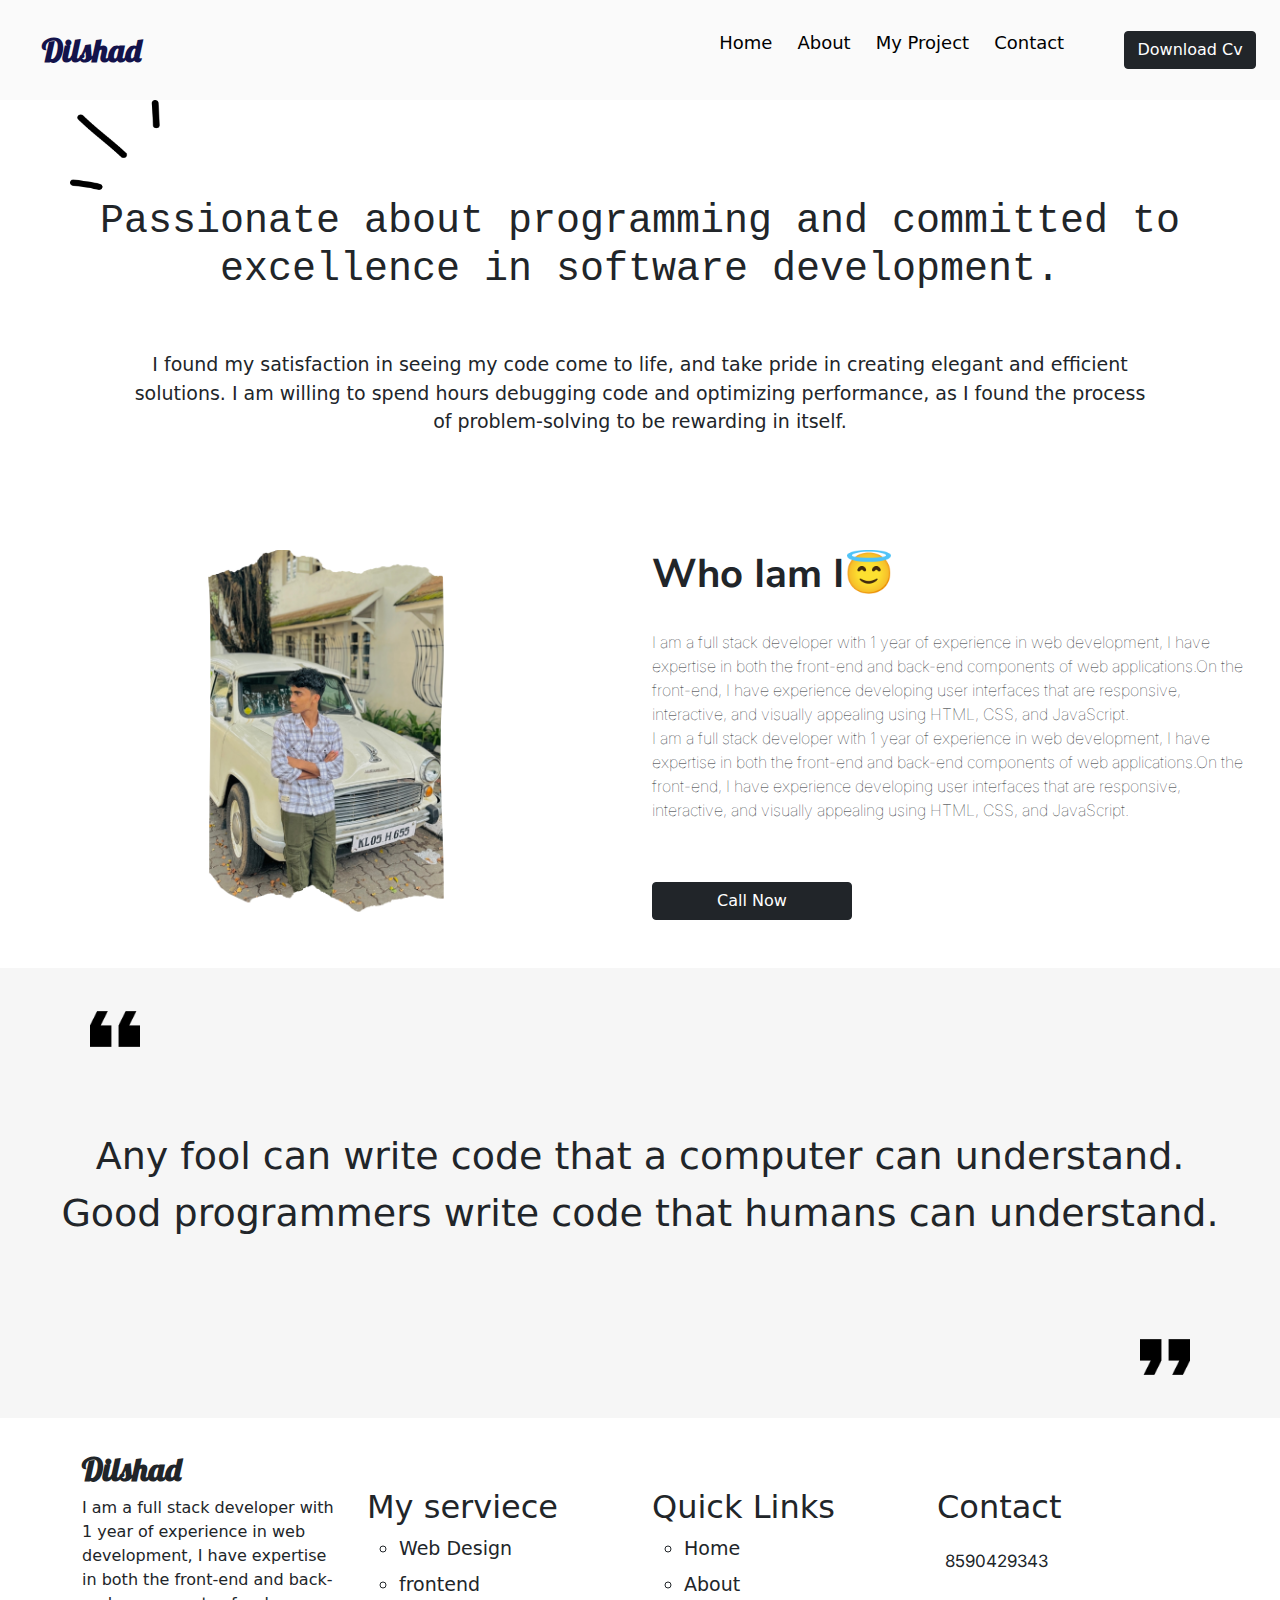
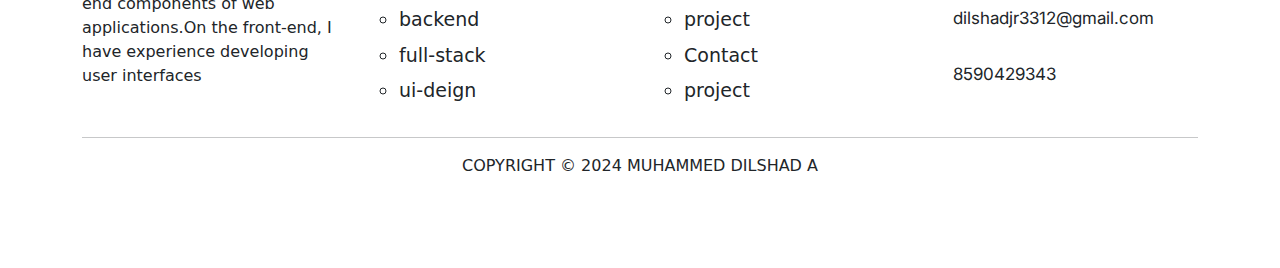
==== about.html @ 3cc93b7a "Add files via upload" ====
<!DOCTYPE html>
<html lang="en">

<head>
    <meta charset="UTF-8">
    <meta name="viewport" content="width=device-width, initial-scale=1.0">
    <title>Document</title>
    <link rel="stylesheet" href="about.css">
    <link rel="stylesheet" href="css/bootstrap.css">




    <link rel="stylesheet" href="https://cdnjs.cloudflare.com/ajax/libs/font-awesome/6.5.1/css/all.min.css"
        integrity="sha512-DTOQO9RWCH3ppGqcWaEA1BIZOC6xxalwEsw9c2QQeAIftl+Vegovlnee1c9QX4TctnWMn13TZye+giMm8e2LwA=="
        crossorigin="anonymous" referrerpolicy="no-referrer" />

    <link rel="preconnect" href="https://fonts.googleapis.com">
    <link rel="preconnect" href="https://fonts.gstatic.com" crossorigin>
    <link href="https://fonts.googleapis.com/css2?family=Inter&family=Nunito+Sans:opsz@6..12&family=Viga&display=swap"
        rel="stylesheet">

    <link rel="preconnect" href="https://fonts.googleapis.com">
    <link rel="preconnect" href="https://fonts.gstatic.com" crossorigin>
    <link
        href="https://fonts.googleapis.com/css2?family=Inter&family=Lobster&family=Nunito+Sans:opsz@6..12&family=Viga&display=swap"
        rel="stylesheet">

</head>

<body>
    <!-- navabr -->
    <nav class="container-fluid ">
        <div class="row  d-flex  align-items-center h-100">
            <div class="logo col col-md-3 col-lg-6 text-capitalize fw-bolder  ">dilshad</div>
            <div class="menuImg  col d-flex d-md-none justify-content-end ">
                <img id="menuBtn" src="images/menu.png " alt="">
            </div>
            <div class="Content col  d-none d-md-flex  h-100 align-items-center gap-5 justify-content-evenly ">
                <div class="links d-flex ">

                    <a href="/"> <p class="text-capitalize">Home</p> </a>
                    <a href="about.html">  <p class="text-capitalize">About</p> </a>
                    <a href="Project.html">   <p class="text-capitalize">My Project</p> </a>
                    <a href="Contact.html">  <p class="text-capitalize">Contact</p> </a>
                </div>
                <button type="button" class="btn btn-dark btn-dark-outline  text-capitalize ">Download cv</button>


            </div>
        </div>
    </nav>
    <!-- navbar end -->

    <!-- passoin -->
    <div class="passion  position-relative container d-flex flex-column gap-5 align-items-center justify-content-center">
        <img class="img-fluid arrowpassion" src="images/arrow.png" alt="">
        <h3 class="text-center headerPassion">Passionate about programming and committed to excellence in software
            development.</h3>
        <p class="passionInfo text-center px-5">I found my satisfaction in seeing my code come to life, and take pride in creating elegant and efficient
            solutions. I am willing to spend hours debugging code and optimizing performance, as I found the process of
            problem-solving to be rewarding in itself.</p>
    </div>

    <!-- passoinEnd -->

        <!-- Aboutme -->
        <section class="aboutMe container-fluid mt-5 mt-md-0 d-flex justify-content-center">
            <div class="row   w-100 h-100 ">

                <div class="imgWrapper   d-none d-md-flex item h-75 col  align-items-center justify-content-center">
                    <img class="img-fluid" src="images/me.png" alt="">
                </div>
                <div class="AboutInfo col d-flex flex-column  gap-4">
                    <h3 class="fw-bold ">Who Iam I😇</h3>
    
                    <p>I am a full stack developer with 1 year of experience in web development, I have expertise in both
                        the
                        front-end and back-end components of web applications.On the front-end, I have experience developing
                        user interfaces that are responsive, interactive, and visually appealing using HTML, CSS, and
                        JavaScript. <br>
                        I am a full stack developer with 1 year of experience in web development, I have expertise in both
                        the front-end and back-end components of web applications.On the front-end, I have experience
                        developing user interfaces that are responsive, interactive, and visually appealing using HTML, CSS,
                        and JavaScript.</p>
                    <button type="button" class="btn btn-dark btn-dark-outline  text-capitalize ">call now</button>
                </div>
            </div>
    
        </section>
        <!-- Aboutme end-->

      

         <!-- quating -->

    <section class="quating container-fluid mt-5 d-flex justify-content-center align-items-center">
        <img src="images/quote.png" class="img-fluid leftQuating " alt="">
        <img src="images/quote.png" class="img-fluid rightQuating " alt="">
        <p class="text-center  mx-5">Any fool can write code that a computer can understand. Good programmers write code
            that humans can
            understand.</p>
    </section>
    <!-- quating -->

    <footer class="container footer">
        <div class="row h-100">
            <div class="col-12 col-md-3  footerLogo d-flex    flex-column justify-content-center">
                <h4 class="text-capitalize fw-bolder mainLogo ">dilshad
                </h4>
                <p>I am a full stack developer with 1 year of experience in web development, I have expertise in both
                    the front-end and back-end components of web applications.On the front-end, I have experience
                    developing user interfaces</p>
            </div>
            <div class="col-12 col-md-3    ">
                <h4 class="text-start myServiece">My serviece</h4>
                <ul class="items ">
                    <li>Web Design</li>
                    <li>frontend</li>
                    <li>backend</li>
                    <li>full-stack</li>
                    <li>ui-deign</li>

                </ul>
            </div>
            <div class="col-12 col-md-3">
                <h4 class="text-start myServiece">Quick Links</h4>
                <ul class="items ">
                    <li>Home</li>
                    <li>About</li>
                    <li>project</li>
                    <li>Contact</li>
                    <li>project</li>

                </ul>
            </div>
            <div class="col-12 col-md-3 d-flex flex-column gap-2 ">
                <h4 class="text-start myServiece"> Contact</h4>
                <div class="watsup      d-flex justify-content-start align-items-center gap-2">
                    <i style="font-size: 28px;" class="fa-brands fa-whatsapp fw-bold "></i>
                    <p>8590429343</p>
                </div>
                <div class="email  d-flex justify-content-start align-items-center gap-3">
                    <i style="font-size: 25px;" class="fa-regular fa-envelope "></i>
                    <p>dilshadjr3312@gmail.com</p>
                </div>
                <div class="phone  d-flex justify-content-start align-items-center gap-3 ">
                    <i style="font-size: 25px;" class="fa-solid fa-phone"></i>
                    <p>8590429343</p>
                </div>

            </div>
        </div>
        <hr>
        <p class="text-center text-uppercase ">Copyright © 2024 Muhammed Dilshad A</p>
    </footer>



    <!-- sideMen -->
    <div class="sideMenu d-md-none " id="sidmenu">
        <div class="row w-100 h-100 d-flex flex-column flex-md-row ">

            <div class="logoContainer  col-3 d-flex align-items-center justify-content-center w-100 mt-4">

                <div class="logoNew  text-capitalize fw-bolder  ">dilshad</div>
                <img id="clodeIcon" src="images/close.png" alt="">
            </div>


            <div class="menuContents d-flex flex-column w-100 align-items-center gap-2  ">
                <a href="/"> <p class="text-capitalize">Home</p> </a>
                   <a href="about.html">  <p class="text-capitalize">About</p> </a>
                   <a href="Project.html">   <p class="text-capitalize">My Project</p> </a>
                   <a href="Contact.html">  <p class="text-capitalize">Contact</p> </a>
            </div>
            <div class="logosSection">

            </div>

        </div>
    </div>







    <script src="js/bootstrap.js"></script>
    <script src="about.js"></script>
</body>

</html>
---- about.css ----
* {
    padding: 0;
    margin: 0;

}

nav {
    background-color: #FAFAFA;
    height: 100px;

}

nav .logo {
    font-family: 'Lobster', sans-serif;
    font-size: 2rem;
    margin-left: 30px;
    color: #13134B;

}
nav p{
    color: black;
}
nav a{
    text-decoration: none;
}
.sideMenu p{
    color: black;
}
.sideMenu a{
    text-decoration: none;
}

.Content :where(p) {
    font-size: 18px;
    margin-left: 25px;
}

.btn-dark-outline {
    /* border: 2px solid #13134B; */
    background-color: #13134B;
    color: white;
}

.btn-dark-outline:hover {
    background-color: white;
    color: #13134B;
    border: 1px solid #13134B;
}

.passion {
    height: 85vh;
}

.passion .headerPassion {
    font-size: 40px;
    font-weight: 400;
    font-family: 'Roboto Mono', monospace;
}
.passion .passionInfo{
    font-size: 19px;
}
.passion .arrowpassion {
    top: 0;
    left: 0;
    width: 70px;
    height: 70px;
    position: absolute;
}


.imgWrapper img {
    max-width: 60%;
    /* -webkit-mask-image: url(images/mytheme.svg);
    -webkit-mask-size: contain;
    -webkit-mask-position: center center;
    -webkit-mask-repeat: no-repeat; */
}

.AboutInfo h3 {
    font-size: 40px;
    font-family: 'Nunito Sans', sans-serif;


}

.AboutInfo p {
    font-weight: lighter;
    margin-left: 0px;
    font-family: 'Inter', sans-serif;
}

.AboutInfo button {
    max-width: 200px;
    margin-top: 20px;
}

.quating{
    position: relative;
    height: 50vh;
    background-color: #F6F6F6;
}
.quating p{
    font-weight: 500;
    font-size: 28px;
    font-family: system-ui, -apple-system, BlinkMacSystemFont, 'Segoe UI', Roboto, Oxygen, Ubuntu, Cantarell, 'Open Sans', 'Helvetica Neue', sans-serif;
}
.quating .leftQuating{
    transform: rotate(180deg);
    position: absolute;
    left: 7%;
    top: 8%;
    width: 50px;
    height: 50px;
    object-fit: cover;
}
.quating .rightQuating {
    position: absolute;
    right: 7%;
    bottom: 8%;
    width: 50px;
    height: 50px;
    object-fit: cover;

}
.footer{
    min-height: 50vh;
}
.footerLogo .mainLogo {
    margin-top: 15px;
    font-family: 'Lobster', sans-serif;
    font-size: 2rem;
    
}
.footer .myServiece{
    font-size: 2rem;
    margin-top: 70px;
}
.footer ul li{
    margin-top: 7px;
    font-size: 19px;
    list-style-type: circle;
}
.footer .watsup,.email,.phone p{
    font-size: 17px;
    margin-top: 7px;
    font-family: 'Inter', sans-serif;

}

.sideMenu {
    position: fixed;
    height: 100vh;
    width: 80%;
    background-color: rgb(245, 245, 245);
    top: 0;
    left: -800px;
    transition: all 0.5s ease;

}

.logoNew {
    font-family: 'Lobster', sans-serif;
    font-size: 2rem;
    margin-left: 30px;
    color: #13134B;
    flex: 2;
}

.menuContents {
    flex: 10;
}

.menuContents p {
    font-weight: 500;
    font-size: 19px;
}

.logosSection {
    flex: 8;
}
@media (min-width: 768px) {
    .passion {
        height: 50vh;
    }
    .quating p{
        font-size: 38px;
    }
    .passion .arrowpassion {
     
        width: 90px;
        height: 90px;
        }
    
     
}
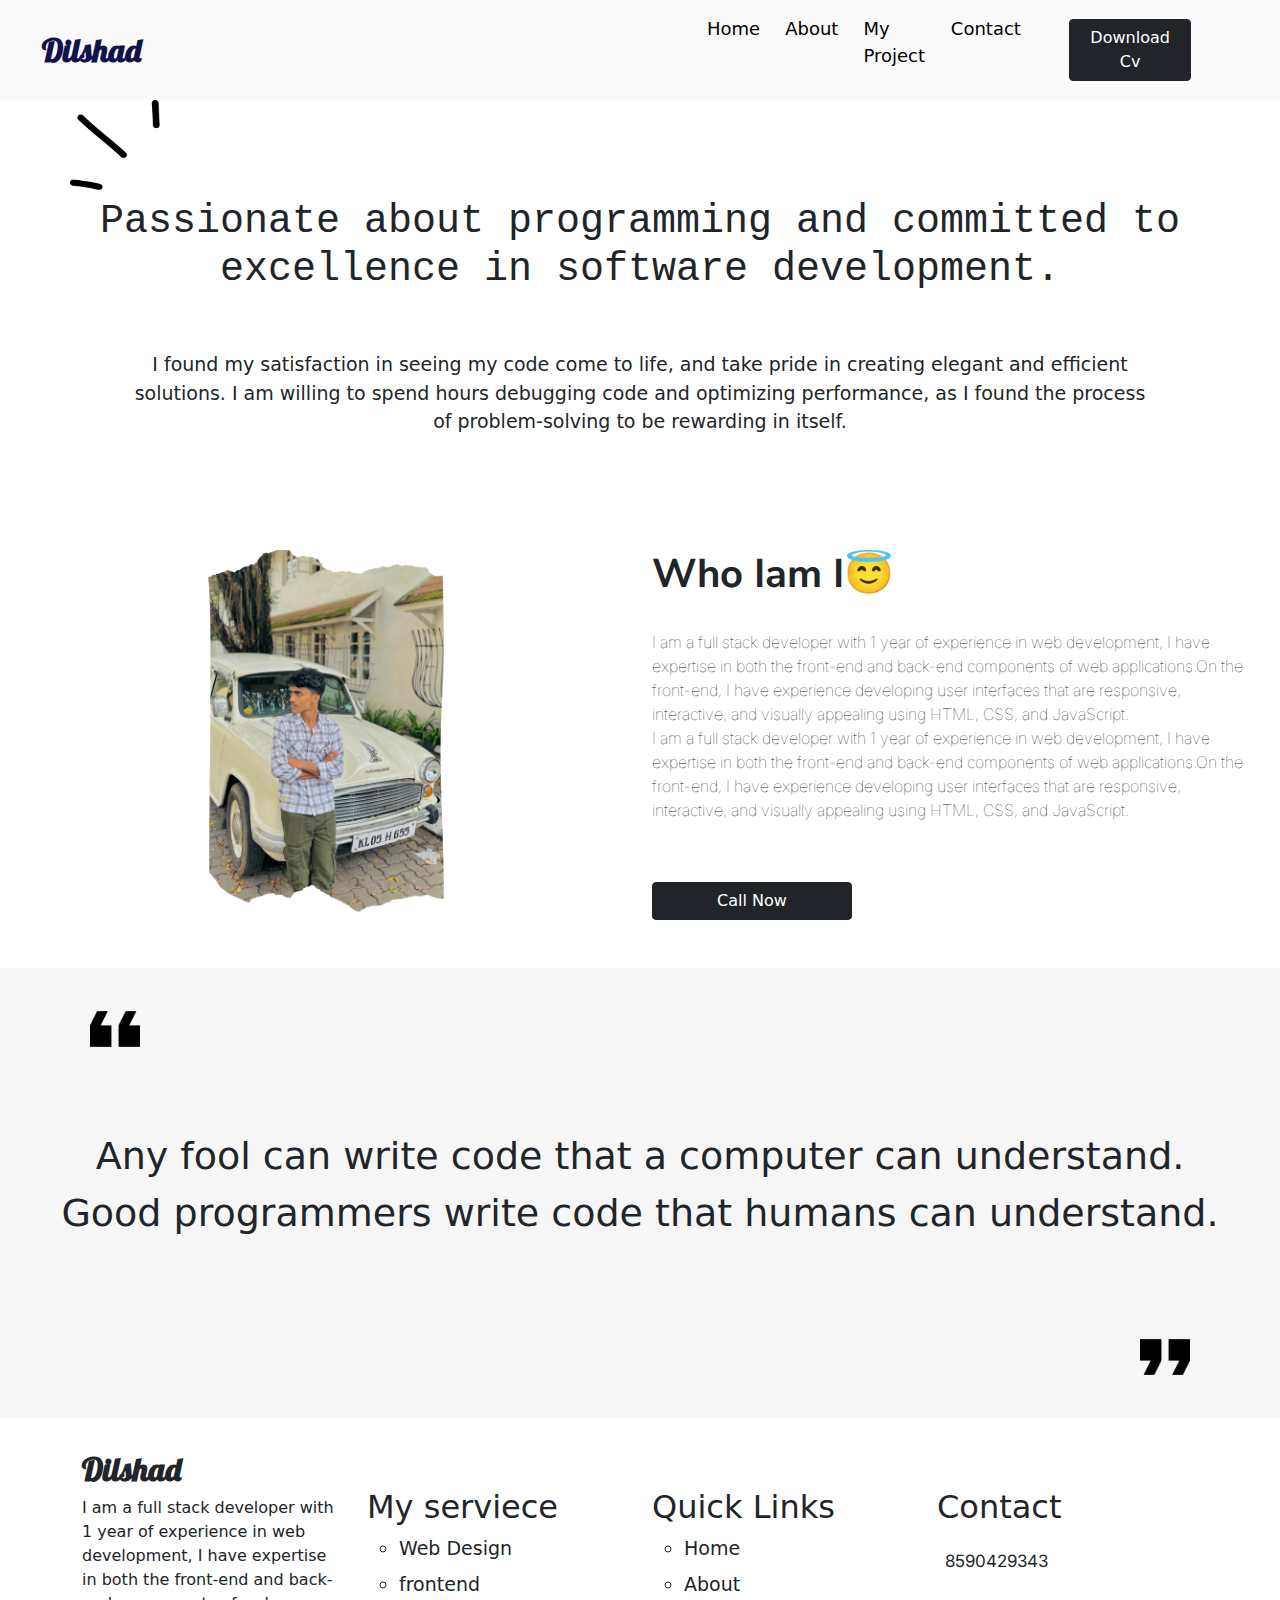
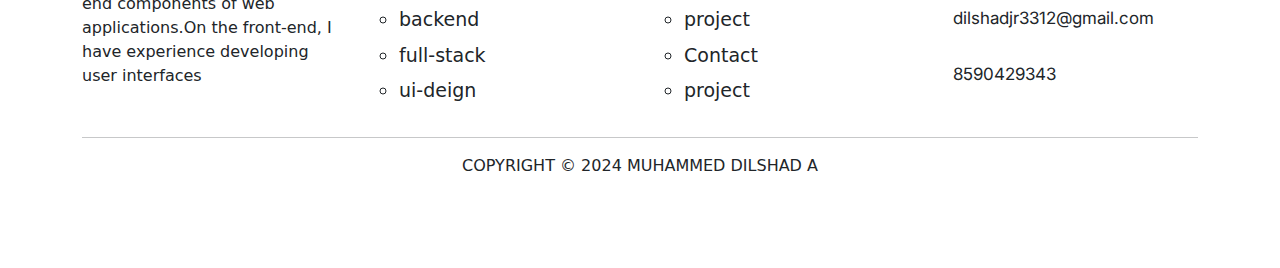
==== commit ebc2daaf: "Update about.html" ====
--- a/about.html
+++ b/about.html
@@ -36,10 +36,10 @@
             <div class="menuImg  col d-flex d-md-none justify-content-end ">
                 <img id="menuBtn" src="images/menu.png " alt="">
             </div>
-            <div class="Content col  d-none d-md-flex  h-100 align-items-center gap-5 justify-content-evenly ">
+            <div class="Content col col-md-3 col-lg-5   d-none d-md-flex  h-100 align-items-center gap-5 justify-content-evenly ">
                 <div class="links d-flex ">
 
-                    <a href="/"> <p class="text-capitalize">Home</p> </a>
+                    <a href="/portfolio"> <p class="text-capitalize">Home</p> </a>
                     <a href="about.html">  <p class="text-capitalize">About</p> </a>
                     <a href="Project.html">   <p class="text-capitalize">My Project</p> </a>
                     <a href="Contact.html">  <p class="text-capitalize">Contact</p> </a>
@@ -169,7 +169,7 @@
 
 
             <div class="menuContents d-flex flex-column w-100 align-items-center gap-2  ">
-                <a href="/"> <p class="text-capitalize">Home</p> </a>
+                <a href="/portfolio"> <p class="text-capitalize">Home</p> </a>
                    <a href="about.html">  <p class="text-capitalize">About</p> </a>
                    <a href="Project.html">   <p class="text-capitalize">My Project</p> </a>
                    <a href="Contact.html">  <p class="text-capitalize">Contact</p> </a>
@@ -191,4 +191,4 @@
     <script src="about.js"></script>
 </body>
 
-</html>+</html>
--- a/about.css
+++ b/about.css
@@ -52,7 +52,7 @@
 }
 
 .passion .headerPassion {
-    font-size: 40px;
+    font-size: 30px;
     font-weight: 400;
     font-family: 'Roboto Mono', monospace;
 }
@@ -62,8 +62,8 @@
 .passion .arrowpassion {
     top: 0;
     left: 0;
-    width: 70px;
-    height: 70px;
+    width: 50px;
+    height: 50px;
     position: absolute;
 }
 
@@ -190,6 +190,9 @@
         width: 90px;
         height: 90px;
         }
-    
+        .passion .headerPassion {
+            font-size: 40px;
+         
+        }
      
-}+}
